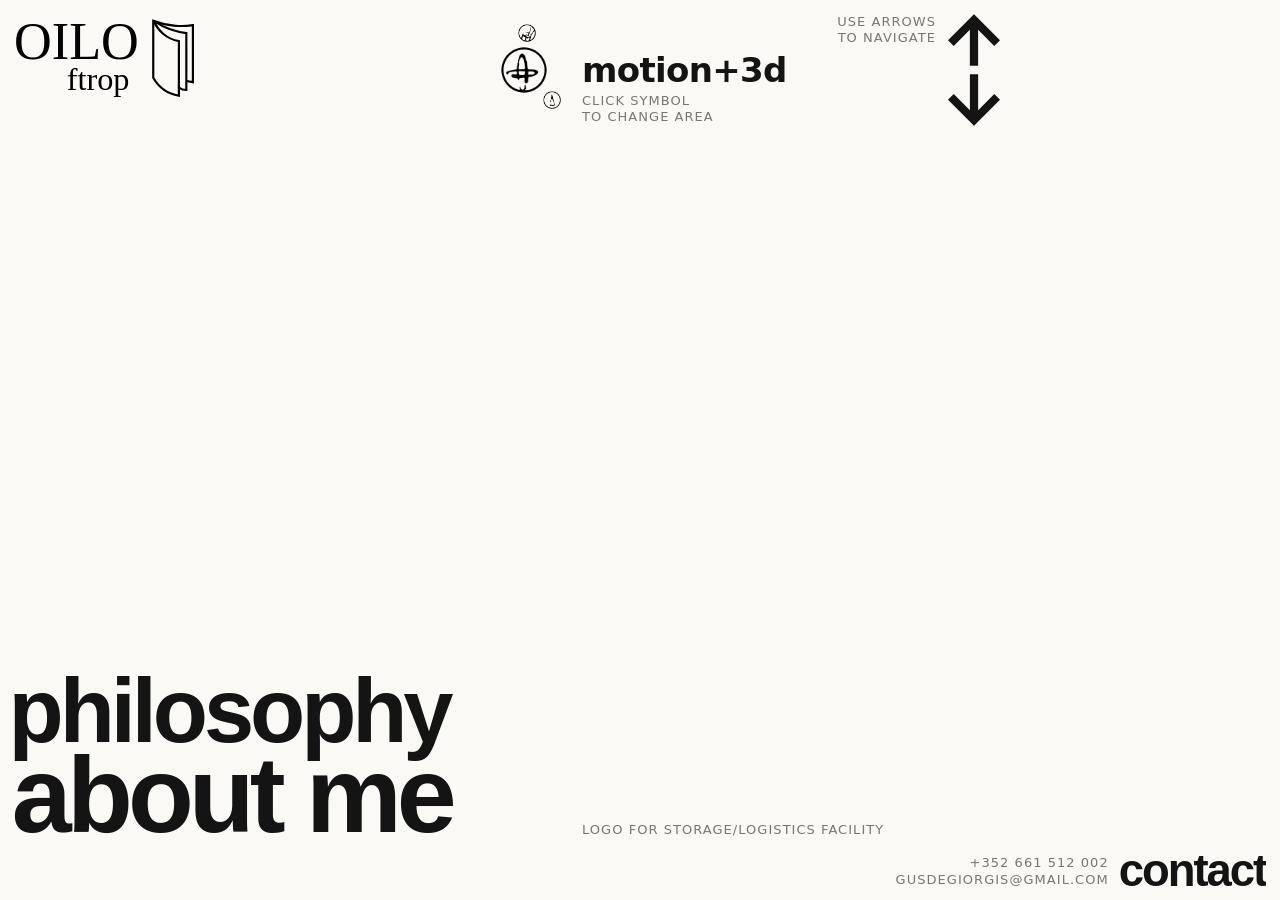
==== index.html @ 2a9d6b82 "Add files via upload" ====
<!DOCTYPE html>
<html lang="en">
<head>
<meta charset="UTF-8">
<meta name="viewport" content="width=device-width, initial-scale=1.0">
<title>Media Viewer — prototype</title>
<link rel="stylesheet" href="style.css?v=26">
</head>
<body>

<div class="page">
  <aside class="box box-side" data-box="1">
    <img class="site-logo" src="symbols/logo.svg" alt="nunu portfolio logo">
    <div class="reveal-stack" id="revealStack">

      <div class="reveal-item" tabindex="0">
        <h2 class="reveal-word"><span>philosophy</span></h2>
        <div class="reveal-panel">
          <div class="reveal-panel-inner">
            <!-- PHILOSOPHY TEXT: replace the paragraph below (add more <p>…</p> for extra paragraphs) -->
            <p>They say that the best design is often no design and it is certainly true that many iconic products arise from form following function: the circumstances in which and the problems for which they were made. Still, there is maybe still just enough wiggle-room for use to add a joke, a methaphor or some other small human touch that goes beyond the basic functionality of the design.</p>
          </div>
        </div>
      </div>

      <div class="reveal-item" tabindex="0">
        <h2 class="reveal-word"><span>about me</span></h2>
        <div class="reveal-panel">
          <div class="reveal-panel-inner">
            <!-- ABOUT ME TEXT: replace the paragraph below (add more <p>…</p> for extra paragraphs) -->
            <p>I'm a multidisciplinary design with a degree in Industrial Design but also a passion for graphics and visual language.</p>
          </div>
        </div>
      </div>

    </div>
  </aside>

  <main class="box box-main" data-box="2">
    <div class="carousel" id="carousel">
      <div class="stage-row">
        <div class="focus-col">
        <div class="mode-switch" id="modeSwitch">
          <div class="mode-circle" id="modeCircle">
            <button class="mode-sym" data-cat="products" aria-label="products"><img src="symbols/pro.png" alt=""></button>
            <button class="mode-sym" data-cat="motion-3d" aria-label="motion+3d"><img src="symbols/mot.png" alt=""></button>
            <button class="mode-sym" data-cat="graphics-illustrations" aria-label="graphics+illustrations"><img src="symbols/ill.png" alt=""></button>
          </div>
          <div class="mode-text">
            <p class="mode-current" id="modeCurrent" aria-live="polite">motion+3d</p>
            <p class="mode-hint">click symbol<br>to change area</p>
          </div>
            <div class="mode-nav">
              <p class="mode-nav-hint">use arrows<br>to navigate</p>
              <div class="mode-arrows">
                <button class="mode-arrow" data-dir="up" aria-label="previous"><svg viewBox="0 0 201.4 199.24" aria-hidden="true"><polygon points="201.403 100.531 100.872 0 100.622 0.25 100.531 0.159 0 100.69 22.08 122.77 84.659 60.191 84.659 199.239 116.611 199.239 116.611 60.239 179.153 122.781 201.403 100.531"/></svg></button>
                <button class="mode-arrow" data-dir="down" aria-label="next"><svg viewBox="0 0 201.4 199.24" aria-hidden="true"><polygon points="201.403 100.531 100.872 0 100.622 0.25 100.531 0.159 0 100.69 22.08 122.77 84.659 60.191 84.659 199.239 116.611 199.239 116.611 60.239 179.153 122.781 201.403 100.531"/></svg></button>
              </div>
            </div>
        </div>
          <div class="focus-stage" id="focusStage"></div>
          <p class="media-caption" id="mediaCaption" aria-live="polite"></p>
        </div>
        <div class="queue-stage" id="queueStage"></div>
      </div>
    </div>
  </main>

  <footer class="box box-bottom" data-box="4">
    <div class="contact-block">
      <div class="contact-info">
        <a class="contact-small" href="tel:+352661512002">+352 661 512 002</a>
        <a class="contact-small" href="mailto:gusdegiorgis@gmail.com">gusdegiorgis@gmail.com</a>
      </div>
      <a class="contact-link" id="contactLink" href="mailto:gusdegiorgis@gmail.com">contact</a>
    </div>
  </footer>
</div>

<script src="media.js?v=26"></script>
<script src="script.js?v=26"></script>
<script src="reveal.js?v=26"></script>
<script src="mode-switch.js?v=26"></script>
</body>
</html>
---- style.css ----
:root {
  --queue-w: 240px;
  --gap: 26px;
  --dur: 520ms;
  --ease: cubic-bezier(.65, 0, .35, 1);

  --bg: #faf9f6;
  --fg: #141414;
  --muted: #7a776f;
  --line: #ddd9cf;
  --fill: #efeee8;

  --placeholder: #3b4cca;
  --side-w: 440px; /* original 220px, border pushed right by that same amount */
  --bottom-h: 30px;
}

* { box-sizing: border-box; }

html, body {
  margin: 0;
  height: 100%;
  background: var(--bg);
  color: var(--fg);
  font-family: ui-sans-serif, system-ui, -apple-system, "Segoe UI", Helvetica, Arial, sans-serif;
}

/* --- page shell: 3 top, 1 side, 2 main, 4 bottom (see layout sketch) --- */

.page {
  min-height: 100vh;
  display: grid;
  grid-template-columns: var(--side-w) minmax(0, 1fr);
  grid-template-rows: 1fr var(--bottom-h);
  grid-template-areas:
    "side main"
    "bottom bottom";
  gap: 14px;
  padding: 14px;
}

.box-side   { grid-area: side; }
.box-main   { grid-area: main; }
.box-bottom { grid-area: bottom; }

.box {
  overflow: hidden; /* keeps a collapsed box's label from spilling out */
}
.box-side, .box-bottom {
  display: flex;
  align-items: center;
  justify-content: center;
}

.box-main {
  display: flex;
  align-items: stretch;   /* media container takes the full height */
  justify-content: flex-end; /* and sticks to the right side */
  min-width: 0;
  overflow: hidden;
}

.carousel {
  height: 100%;
  width: 100%;
}

/* --- stage row --- */

.stage-row {
  display: flex;
  align-items: stretch;
  gap: var(--gap);
  height: 100%;
}

.focus-stage {
  position: relative;
  height: 100%;
  width: 400px; /* overwritten by JS once media size is known */
  overflow: hidden;
  flex-shrink: 0;
  transition: width var(--dur) var(--ease);
}

.focus-stage .frame {
  position: absolute;
  top: 0;
  left: 0;
  width: 100%;
  height: 100%;
  transition: transform var(--dur) var(--ease);
}
.frame.enter-from-top { transform: translateY(-100%); }
.frame.exit-down { transform: translateY(100%); }
.frame.in-place { transform: translateY(0); }

.focus-stage .frame img,
.focus-stage .frame video:not(.loader) {
  display: block;
  width: 100%;
  height: 100%;
  object-fit: contain;
}

.queue-stage {
  position: relative;
  height: 100%;
  width: var(--queue-w);
  overflow: hidden;
  flex-shrink: 0;
}

.queue-track {
  position: absolute;
  top: 0;
  left: 0;
  width: 100%;
  display: flex;
  flex-direction: column;
  gap: calc(var(--gap) / 2);   /* half the gap between media and queue */
  transition: transform var(--dur) var(--ease);
}

.queue-item {
  width: 100%;
  flex-shrink: 0;
}
.queue-item img,
.queue-item video {
  display: block;
  width: 100%;
  height: auto;
}

.focus-empty,
.queue-empty {
  display: flex;
  align-items: center;
  justify-content: center;
  height: 100%;
  width: 100%;
  color: var(--muted);
  font-size: 13px;
  letter-spacing: .1em;
  text-transform: uppercase;
  text-align: center;
  padding: 12px;
}


/* --- box 1: reveal stack ---------------------------------------------
   Big words fill the box width and sit on the bottom edge. Hovering a
   word opens the paragraph *below* it; since the stack is anchored to
   the bottom, the open panel pushes that word (and every word above it)
   upward. */

:root {
  --reveal-dur: 560ms;
  --reveal-ease: cubic-bezier(.65, 0, .35, 1);
}

.box-side {
  border: none;              /* drop the placeholder outline for box 1 */
  display: block;
  color: var(--fg);
  font-family: inherit;
  font-size: 16px;
  position: relative;
  min-height: 0;
}

.reveal-stack {
  position: absolute;
  inset: 0;
  display: flex;
  flex-direction: column;
  justify-content: flex-end; /* everything hugs the bottom */
  overflow: hidden;
}

.reveal-item {
  outline: none;
  cursor: default;
}

.reveal-word {
  margin: 0;
  font-family: "Arial Black", "Segoe UI Black", "Helvetica Neue", Helvetica, Arial, sans-serif;
  font-weight: 900;
  letter-spacing: -0.045em;
  line-height: 0.86;
  white-space: nowrap;
  color: var(--fg);
  font-size: 80px;           /* replaced by reveal.js to fit the width */
}
.reveal-word span {
  display: inline-block;
  transition: color .25s ease;
}
.reveal-stack:has(.reveal-item:hover, .reveal-item:focus-visible)
  .reveal-item:not(:hover):not(:focus-visible) .reveal-word span {
  color: var(--muted);
}

/* 0fr -> 1fr animates the panel to its natural height, no magic numbers */
.reveal-panel {
  display: grid;
  grid-template-rows: 0fr;
  transition: grid-template-rows var(--reveal-dur) var(--reveal-ease);
}
.reveal-panel-inner {
  overflow: hidden;
  min-height: 0;
}
.reveal-panel p {
  margin: 0;
  padding: 14px 0 22px;     /* top padding is raised by reveal.js for words with descenders */
  font-size: 15px;
  line-height: 1.5;
  text-align: justify;       /* fills the full box width, like the titles */
  hyphens: auto;
  opacity: 0;
  transform: translateY(8px);
  transition: opacity .3s ease, transform var(--reveal-dur) var(--reveal-ease);
}

.reveal-item:hover .reveal-panel,
.reveal-item:focus-visible .reveal-panel {
  grid-template-rows: 1fr;
}
.reveal-item:hover .reveal-panel p,
.reveal-item:focus-visible .reveal-panel p {
  opacity: 1;
  transform: none;
  transition-delay: .12s, 0s;
}

@media (prefers-reduced-motion: reduce) {
  .reveal-panel, .reveal-panel p { transition: none; }
}

/* --- mode switch (above the focus media, left of the queue) ---------------------------------
   A circle holding the three category symbols. The active one sits big
   in the middle; the other two float small at random spots around it.
   mode-switch.js sets each symbol's left/top/size, CSS animates it. */

:root {
  --mode-size: 112px;        /* circle diameter */
  --mode-dur: 280ms;         /* each half of the swap */
  --mode-text-gap: 2px;      /* gap between circle and text */
  --media-indent: calc(var(--mode-size) + var(--mode-text-gap));
}

/* left column of box 2: switch on top, focus media below it.
   The queue sits next to this column at full height. */
.focus-col {
  display: flex;
  flex-direction: column;
  gap: 14px;
  height: 100%;
  min-height: 0;
  flex: 1 1 auto;            /* fills everything left of the queue - fixed */
  min-width: 0;
}
.focus-col .focus-stage {
  flex: 1 1 auto;
  align-self: flex-start;    /* width set by script.js */
  margin-left: var(--media-indent);  /* lines up with the "products" text */
  height: auto;
  min-height: 0;
}

.mode-switch {
  flex-shrink: 0;
  width: 100%;               /* full width of the column, never changes */
  position: relative;        /* anchors the arrows in the top-right */
  display: flex;
  align-items: center;
  gap: var(--mode-text-gap); /* text sits right up against the circle */
}

.mode-circle {
  position: relative;
  width: var(--mode-size);
  height: var(--mode-size);
  flex-shrink: 0;
  border-radius: 50%;
  background: var(--bg);
}

.mode-sym {
  position: absolute;
  left: 50%;
  top: 50%;
  width: 16%;
  aspect-ratio: 1;
  padding: 0;
  border: 0;
  background: none;
  border-radius: 50%;
  cursor: pointer;
  transform: translate(-50%, -50%);
  transition:
    left var(--mode-dur) var(--ease),
    top var(--mode-dur) var(--ease),
    width var(--mode-dur) var(--ease);
}
.mode-sym img {
  display: block;
  width: 100%;
  height: 100%;
  filter: brightness(0);     /* white PNGs -> black */
  transition: transform .2s ease;
  pointer-events: none;
}
.mode-sym:not(.is-active):hover img { transform: scale(1.25); }
.mode-sym.is-active { cursor: default; z-index: 1; }
.mode-sym:focus { outline: none; }

/* text column: label centred vertically in the box, hint hangs below it
   (absolutely placed, so it doesn't push the label off centre) */
.mode-text {
  align-self: center;
  position: relative;
  min-width: 0;
}
.mode-hint {
  position: absolute;
  top: 100%;
  left: 0;
  white-space: nowrap;
  margin: 6px 0 0;
  line-height: 1.25;
  font-size: 13px;
  letter-spacing: .08em;
  text-transform: uppercase;
  color: var(--muted);
}
.mode-current {
  margin: 0;
  font-size: 34px;
  font-weight: 800;
  letter-spacing: -0.02em;
  line-height: 1;
  white-space: nowrap;
}

/* arrows (top-right of the switch) */
.mode-nav {
  position: absolute;
  top: 0;
  right: 0;
  display: flex;
  align-items: flex-start;
  gap: 12px;
}
.mode-nav-hint {
  margin: 0;
  font-size: 13px;
  line-height: 1.25;
  text-align: right;
  letter-spacing: .08em;
  text-transform: uppercase;
  color: var(--muted);
}
.mode-arrows {
  display: grid;
  /* up on top, down below - together they fill the box height */
  grid-template-columns: calc((var(--mode-size) - 8px) / 2);
  grid-auto-rows: calc((var(--mode-size) - 8px) / 2);
  gap: 8px;
}
.mode-arrow {
  padding: 0;
  border: 0;
  background: none;
  cursor: pointer;
  color: var(--fg);
}
.mode-arrow svg {
  display: block;
  width: 100%;
  height: 100%;
  fill: currentColor;
}
.mode-arrow[data-dir="down"] svg { transform: rotate(180deg); }
.mode-arrow.flash { animation: arrow-flash .45s ease; }
@keyframes arrow-flash {
  0%   { color: var(--fg); }
  25%  { color: #fff; }
  100% { color: var(--fg); }
}
.mode-arrow:focus { outline: none; }

/* --- caption strip under the media (text comes from captions.txt) ---
   left-aligned, same type as the "use arrows" hint. */
.media-caption {
  flex-shrink: 0;
  margin: 0 0 0 var(--media-indent);  /* same left edge as the media */
  padding: 4px 0;
  min-height: calc(13px * 1.25 + 8px);  /* one line, even when empty */
  font-size: 13px;
  line-height: 1.25;
  letter-spacing: .08em;
  text-transform: uppercase;
  color: var(--muted);
  text-align: left;
  opacity: 0;
  transition: opacity .15s ease;
}
.media-caption.is-shown {
  opacity: 1;
  transition: opacity .5s ease;
}

/* --- loading animation while media loads --- */
.loader {
  position: absolute;
  left: 50%;
  top: 50%;
  width: 18%;
  max-width: 110px;
  min-width: 56px;
  aspect-ratio: 1;
  transform: translate(-50%, -50%);
  pointer-events: none;
  /* clips have a grey background: lift grey to white, then multiply so
     only the dark dots show over the media box */
  filter: contrast(1.4) brightness(1.5);
  mix-blend-mode: multiply;
  transition: opacity .25s ease;
}
.loader.is-done { opacity: 0; }
.focus-stage .frame .is-loading { opacity: 0; }
.focus-stage .frame img,
.focus-stage .frame video:not(.loader) { transition: opacity .25s ease; }


@media (prefers-reduced-motion: reduce) {
  .mode-sym { transition: none; }
}

/* --- logo (top-left of box 1) --- */
.site-logo {
  position: absolute;
  top: 0;
  left: 0;
  width: 180px;
  height: auto;
  z-index: 1;
}

/* --- box 4: contact, bottom-right --- */
.box-bottom {
  position: relative;
}
/* right side of box 4: phone (top) + email (bottom), then a big "contact"
   that fills the box height (sized by reveal.js) */
.contact-block {
  position: absolute;
  top: 0;
  right: 0;
  bottom: 0;
  display: flex;
  align-items: stretch;
  gap: 10px;
}
.contact-info {
  display: flex;
  flex-direction: column;
  justify-content: space-between;  /* phone hugs the top, email the bottom */
  align-items: flex-end;           /* both hug the right */
}
.contact-small {
  font-family: ui-sans-serif, system-ui, -apple-system, "Segoe UI", Helvetica, Arial, sans-serif;
  font-size: 13px;
  line-height: 1;
  letter-spacing: .08em;
  text-transform: uppercase;
  color: var(--muted);
  text-decoration: none;
}
.contact-small:hover { color: var(--fg); }
.contact-link {
  position: relative;
  align-self: flex-end;
  font-family: "Arial Black", "Segoe UI Black", "Helvetica Neue", Helvetica, Arial, sans-serif;
  font-weight: 900;
  letter-spacing: -0.045em;
  line-height: 1;
  font-size: 40px;                 /* replaced by reveal.js to fill the height */
  color: var(--fg);
  text-decoration: none;
  white-space: nowrap;
}
.contact-link:hover { color: var(--muted); }
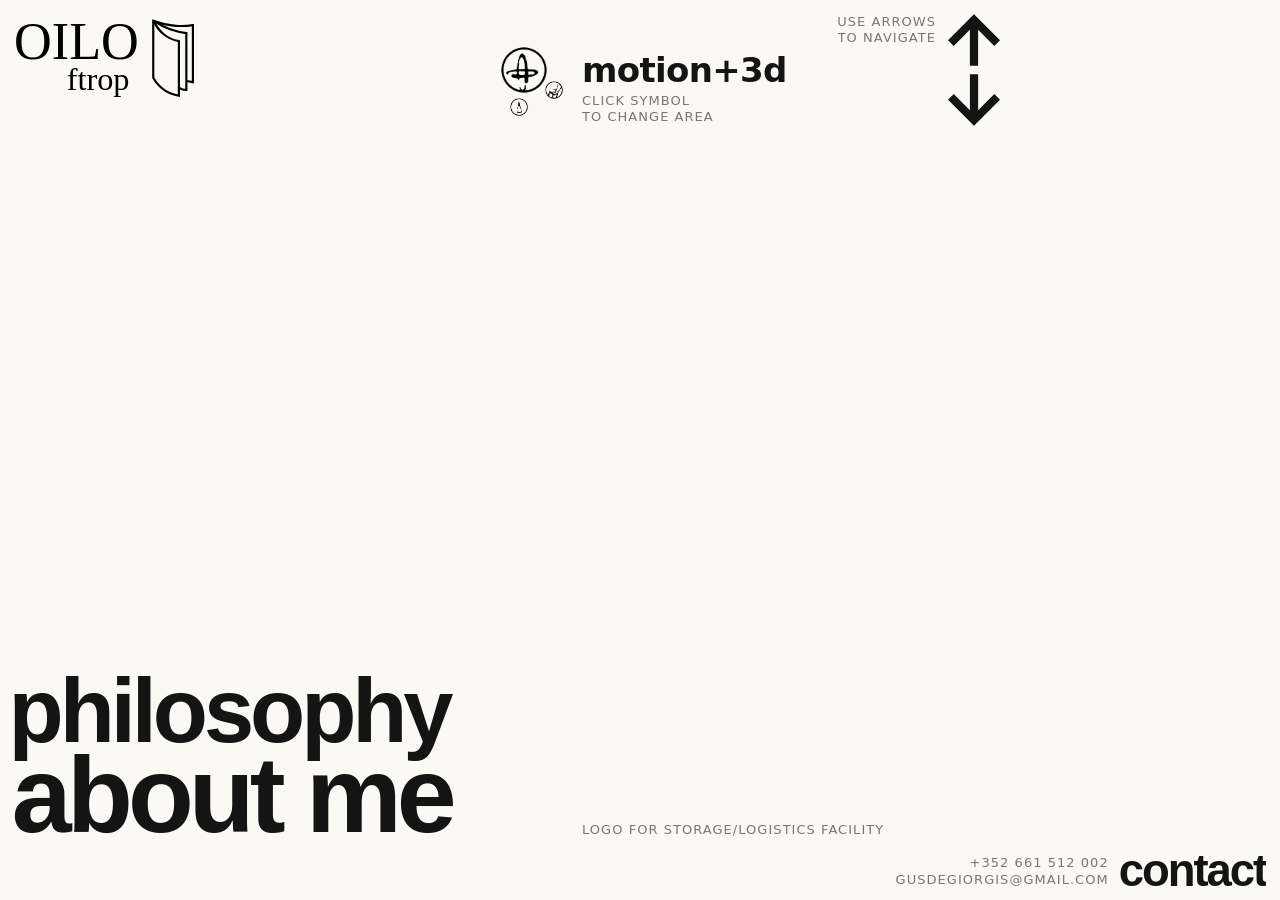
==== commit 74215743: "Add files via upload" ====
--- a/index.html
+++ b/index.html
@@ -4,7 +4,7 @@
 <meta charset="UTF-8">
 <meta name="viewport" content="width=device-width, initial-scale=1.0">
 <title>Media Viewer — prototype</title>
-<link rel="stylesheet" href="style.css?v=26">
+<link rel="stylesheet" href="style.css?v=27">
 </head>
 <body>
 
--- a/style.css
+++ b/style.css
@@ -432,6 +432,10 @@
   transition: opacity .25s ease;
 }
 .loader.is-done { opacity: 0; }
+/* each .frame has a transform, which isolates its blending: without a
+   backdrop, multiply has nothing to darken and the clip shows white.
+   Giving the frame the page colour makes the white come out beige. */
+.focus-stage .frame { background: var(--bg); }
 .focus-stage .frame .is-loading { opacity: 0; }
 .focus-stage .frame img,
 .focus-stage .frame video:not(.loader) { transition: opacity .25s ease; }
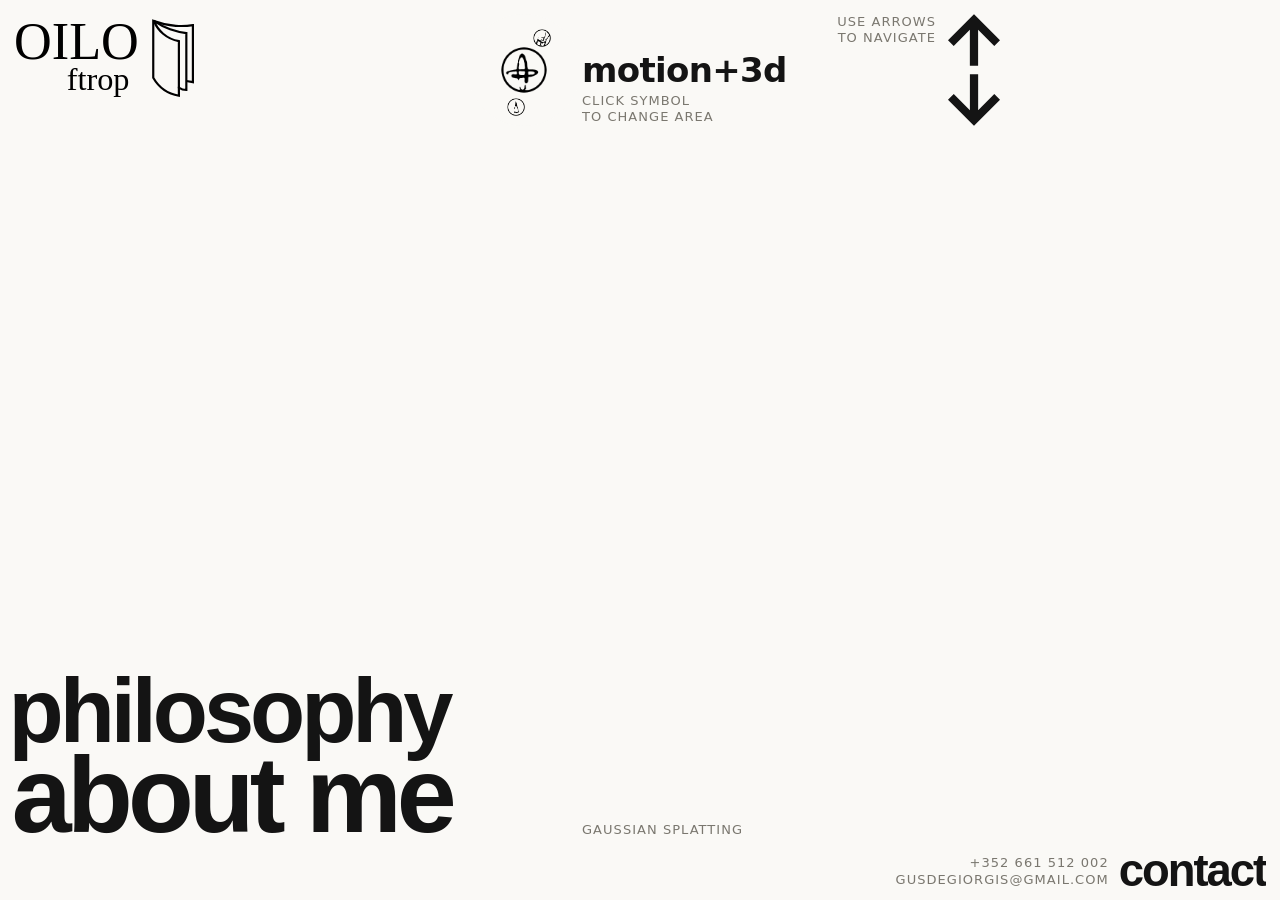
==== commit ad9108fe: "dot" ====
--- a/index.html
+++ b/index.html
@@ -3,7 +3,9 @@
 <head>
 <meta charset="UTF-8">
 <meta name="viewport" content="width=device-width, initial-scale=1.0">
-<title>Media Viewer — prototype</title>
+<title>website!</title>
+<link rel="icon" href="symbols/favicon.svg" type="image/svg+xml">
+<link rel="icon" href="symbols/favicon.png" type="image/png">
 <link rel="stylesheet" href="style.css?v=27">
 </head>
 <body>
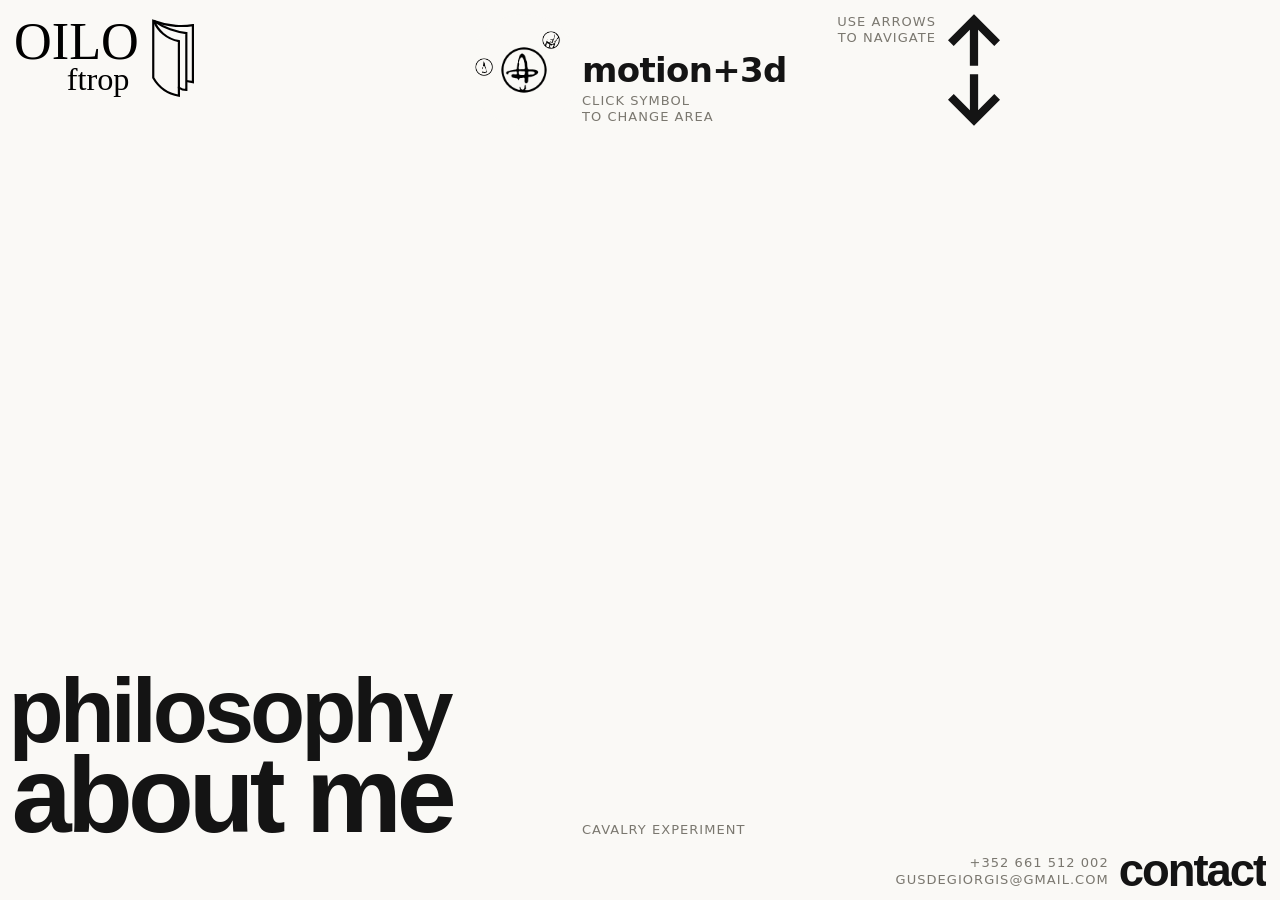
==== commit 1886f8f5: "Update index.html" ====
--- a/index.html
+++ b/index.html
@@ -30,7 +30,7 @@
         <div class="reveal-panel">
           <div class="reveal-panel-inner">
             <!-- ABOUT ME TEXT: replace the paragraph below (add more <p>…</p> for extra paragraphs) -->
-            <p>I'm a multidisciplinary design with a degree in Industrial Design but also a passion for graphics and visual language.</p>
+            <p>I'm a multidisciplinary designer with a degree in Industrial Design but also a passion for graphics and visual language.</p>
           </div>
         </div>
       </div>
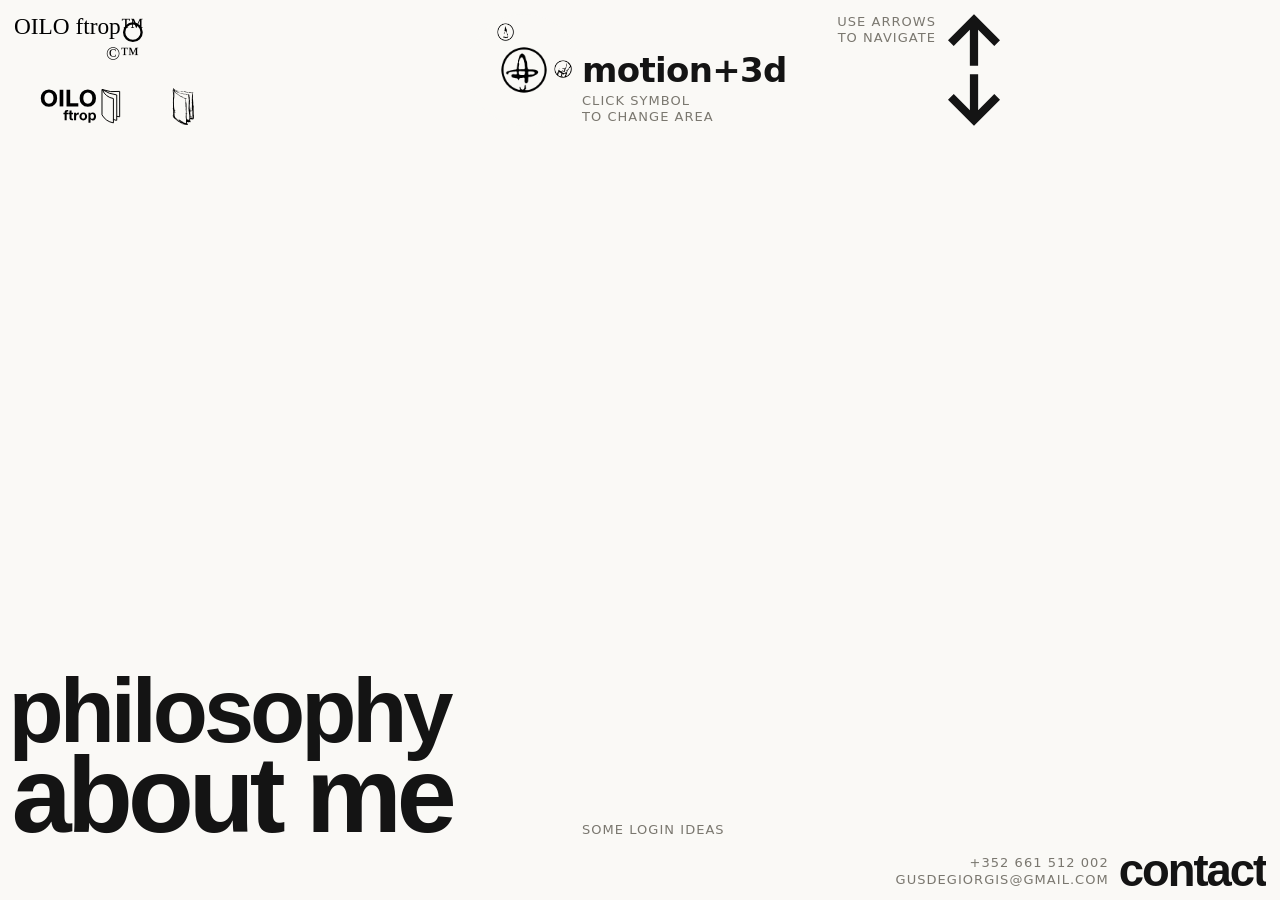
==== commit 1978333b: "fix" ====
--- a/index.html
+++ b/index.html
@@ -6,7 +6,19 @@
 <title>website!</title>
 <link rel="icon" href="symbols/favicon.svg" type="image/svg+xml">
 <link rel="icon" href="symbols/favicon.png" type="image/png">
-<link rel="stylesheet" href="style.css?v=27">
+<script>
+/* scale the whole layout up on screens bigger than the 1920x960 it was designed on */
+(function () {
+  var root = document.documentElement;
+  function setScale() {
+    var s = Math.max(1, Math.min(window.innerWidth / 1920, window.innerHeight / 960));
+    root.style.setProperty("--s", s);
+  }
+  setScale();
+  window.addEventListener("resize", setScale);
+})();
+</script>
+<link rel="stylesheet" href="style.css?v=28">
 </head>
 <body>
 
--- a/style.css
+++ b/style.css
@@ -1,6 +1,15 @@
 :root {
-  --queue-w: 240px;
-  --gap: 26px;
+  /* --s = how much bigger than the reference screen (1920x960) the window is.
+     Set by the little script in index.html; 1 on laptop-sized screens, ~2 on a 4K
+     monitor. Every size below is written in --u, so the whole layout scales up
+     together and looks the same as on the laptop, just bigger. */
+  --s: 1;
+  --u: calc(1px * var(--s));
+}
+
+:root {
+  --queue-w: calc(240 * var(--u));
+  --gap: calc(26 * var(--u));
   --dur: 520ms;
   --ease: cubic-bezier(.65, 0, .35, 1);
 
@@ -11,8 +20,8 @@
   --fill: #efeee8;
 
   --placeholder: #3b4cca;
-  --side-w: 440px; /* original 220px, border pushed right by that same amount */
-  --bottom-h: 30px;
+  --side-w: calc(440 * var(--u)); /* original calc(220 * var(--u)), border pushed right by that same amount */
+  --bottom-h: calc(30 * var(--u));
 }
 
 * { box-sizing: border-box; }
@@ -35,8 +44,8 @@
   grid-template-areas:
     "side main"
     "bottom bottom";
-  gap: 14px;
-  padding: 14px;
+  gap: calc(14 * var(--u));
+  padding: calc(14 * var(--u));
 }
 
 .box-side   { grid-area: side; }
@@ -77,7 +86,7 @@
 .focus-stage {
   position: relative;
   height: 100%;
-  width: 400px; /* overwritten by JS once media size is known */
+  width: calc(400 * var(--u)); /* overwritten by JS once media size is known */
   overflow: hidden;
   flex-shrink: 0;
   transition: width var(--dur) var(--ease);
@@ -141,11 +150,11 @@
   height: 100%;
   width: 100%;
   color: var(--muted);
-  font-size: 13px;
+  font-size: calc(13 * var(--u));
   letter-spacing: .1em;
   text-transform: uppercase;
   text-align: center;
-  padding: 12px;
+  padding: calc(12 * var(--u));
 }
 
 
@@ -165,7 +174,7 @@
   display: block;
   color: var(--fg);
   font-family: inherit;
-  font-size: 16px;
+  font-size: calc(16 * var(--u));
   position: relative;
   min-height: 0;
 }
@@ -192,7 +201,7 @@
   line-height: 0.86;
   white-space: nowrap;
   color: var(--fg);
-  font-size: 80px;           /* replaced by reveal.js to fit the width */
+  font-size: calc(80 * var(--u));           /* replaced by reveal.js to fit the width */
 }
 .reveal-word span {
   display: inline-block;
@@ -215,13 +224,13 @@
 }
 .reveal-panel p {
   margin: 0;
-  padding: 14px 0 22px;     /* top padding is raised by reveal.js for words with descenders */
-  font-size: 15px;
+  padding: calc(14 * var(--u)) 0 calc(22 * var(--u));     /* top padding is raised by reveal.js for words with descenders */
+  font-size: calc(15 * var(--u));
   line-height: 1.5;
   text-align: justify;       /* fills the full box width, like the titles */
   hyphens: auto;
   opacity: 0;
-  transform: translateY(8px);
+  transform: translateY(calc(8 * var(--u)));
   transition: opacity .3s ease, transform var(--reveal-dur) var(--reveal-ease);
 }
 
@@ -246,9 +255,9 @@
    mode-switch.js sets each symbol's left/top/size, CSS animates it. */
 
 :root {
-  --mode-size: 112px;        /* circle diameter */
+  --mode-size: calc(112 * var(--u));        /* circle diameter */
   --mode-dur: 280ms;         /* each half of the swap */
-  --mode-text-gap: 2px;      /* gap between circle and text */
+  --mode-text-gap: calc(2 * var(--u));      /* gap between circle and text */
   --media-indent: calc(var(--mode-size) + var(--mode-text-gap));
 }
 
@@ -257,7 +266,7 @@
 .focus-col {
   display: flex;
   flex-direction: column;
-  gap: 14px;
+  gap: calc(14 * var(--u));
   height: 100%;
   min-height: 0;
   flex: 1 1 auto;            /* fills everything left of the queue - fixed */
@@ -330,16 +339,16 @@
   top: 100%;
   left: 0;
   white-space: nowrap;
-  margin: 6px 0 0;
+  margin: calc(6 * var(--u)) 0 0;
   line-height: 1.25;
-  font-size: 13px;
+  font-size: calc(13 * var(--u));
   letter-spacing: .08em;
   text-transform: uppercase;
   color: var(--muted);
 }
 .mode-current {
   margin: 0;
-  font-size: 34px;
+  font-size: calc(34 * var(--u));
   font-weight: 800;
   letter-spacing: -0.02em;
   line-height: 1;
@@ -353,11 +362,11 @@
   right: 0;
   display: flex;
   align-items: flex-start;
-  gap: 12px;
+  gap: calc(12 * var(--u));
 }
 .mode-nav-hint {
   margin: 0;
-  font-size: 13px;
+  font-size: calc(13 * var(--u));
   line-height: 1.25;
   text-align: right;
   letter-spacing: .08em;
@@ -367,9 +376,9 @@
 .mode-arrows {
   display: grid;
   /* up on top, down below - together they fill the box height */
-  grid-template-columns: calc((var(--mode-size) - 8px) / 2);
-  grid-auto-rows: calc((var(--mode-size) - 8px) / 2);
-  gap: 8px;
+  grid-template-columns: calc((var(--mode-size) - calc(8 * var(--u))) / 2);
+  grid-auto-rows: calc((var(--mode-size) - calc(8 * var(--u))) / 2);
+  gap: calc(8 * var(--u));
 }
 .mode-arrow {
   padding: 0;
@@ -398,9 +407,9 @@
 .media-caption {
   flex-shrink: 0;
   margin: 0 0 0 var(--media-indent);  /* same left edge as the media */
-  padding: 4px 0;
-  min-height: calc(13px * 1.25 + 8px);  /* one line, even when empty */
-  font-size: 13px;
+  padding: calc(4 * var(--u)) 0;
+  min-height: calc(calc(13 * var(--u)) * 1.25 + calc(8 * var(--u)));  /* one line, even when empty */
+  font-size: calc(13 * var(--u));
   line-height: 1.25;
   letter-spacing: .08em;
   text-transform: uppercase;
@@ -420,8 +429,8 @@
   left: 50%;
   top: 50%;
   width: 18%;
-  max-width: 110px;
-  min-width: 56px;
+  max-width: calc(110 * var(--u));
+  min-width: calc(56 * var(--u));
   aspect-ratio: 1;
   transform: translate(-50%, -50%);
   pointer-events: none;
@@ -450,7 +459,7 @@
   position: absolute;
   top: 0;
   left: 0;
-  width: 180px;
+  width: calc(180 * var(--u));
   height: auto;
   z-index: 1;
 }
@@ -468,7 +477,7 @@
   bottom: 0;
   display: flex;
   align-items: stretch;
-  gap: 10px;
+  gap: calc(10 * var(--u));
 }
 .contact-info {
   display: flex;
@@ -478,7 +487,7 @@
 }
 .contact-small {
   font-family: ui-sans-serif, system-ui, -apple-system, "Segoe UI", Helvetica, Arial, sans-serif;
-  font-size: 13px;
+  font-size: calc(13 * var(--u));
   line-height: 1;
   letter-spacing: .08em;
   text-transform: uppercase;
@@ -493,7 +502,7 @@
   font-weight: 900;
   letter-spacing: -0.045em;
   line-height: 1;
-  font-size: 40px;                 /* replaced by reveal.js to fill the height */
+  font-size: calc(40 * var(--u));                 /* replaced by reveal.js to fill the height */
   color: var(--fg);
   text-decoration: none;
   white-space: nowrap;
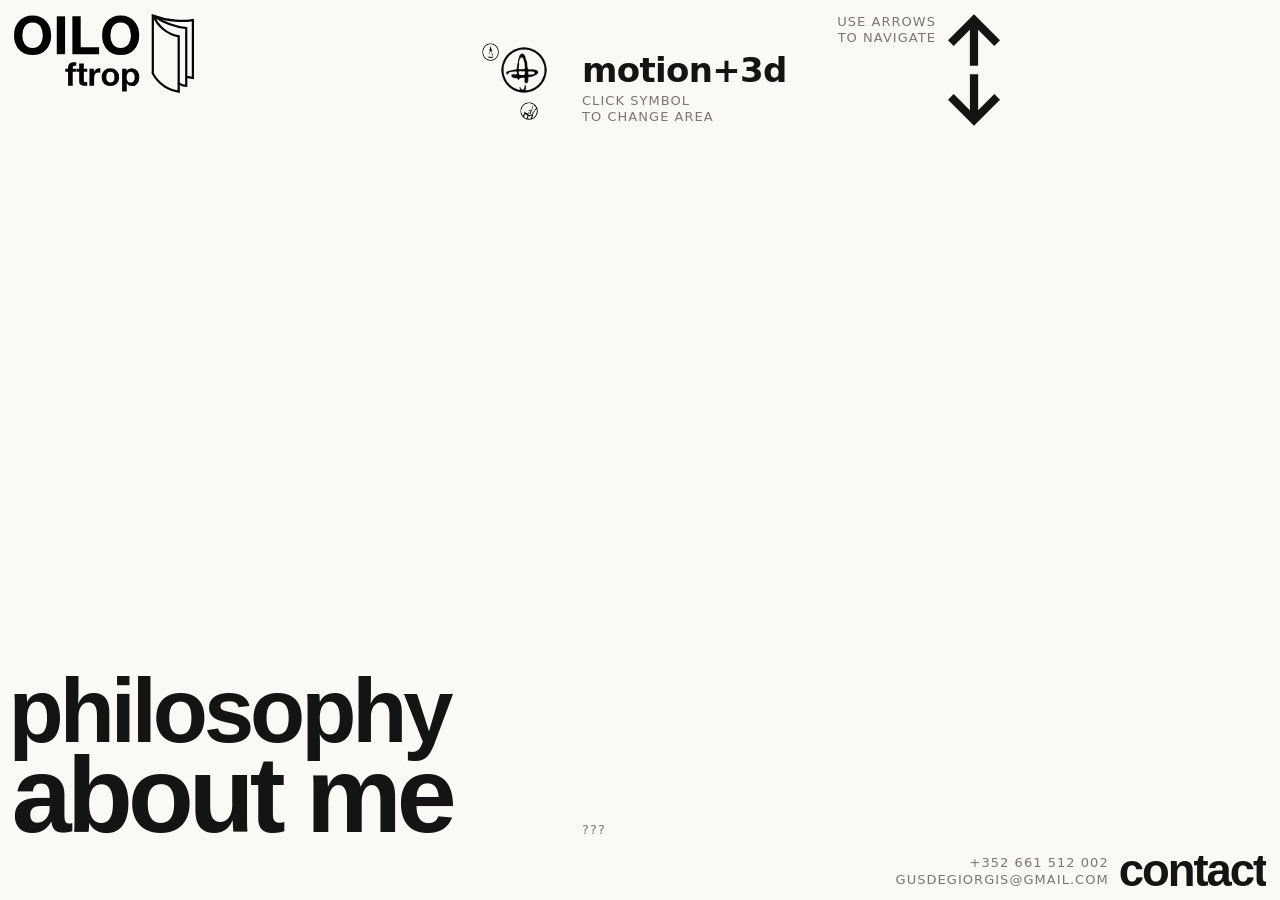
==== commit edfd9c75: "pushh" ====
--- a/index.html
+++ b/index.html
@@ -24,7 +24,7 @@
 
 <div class="page">
   <aside class="box box-side" data-box="1">
-    <img class="site-logo" src="symbols/logo.svg" alt="nunu portfolio logo">
+    <img class="site-logo" src="symbols/logo.svg?v=2" alt="nunu portfolio logo">
     <div class="reveal-stack" id="revealStack">
 
       <div class="reveal-item" tabindex="0">
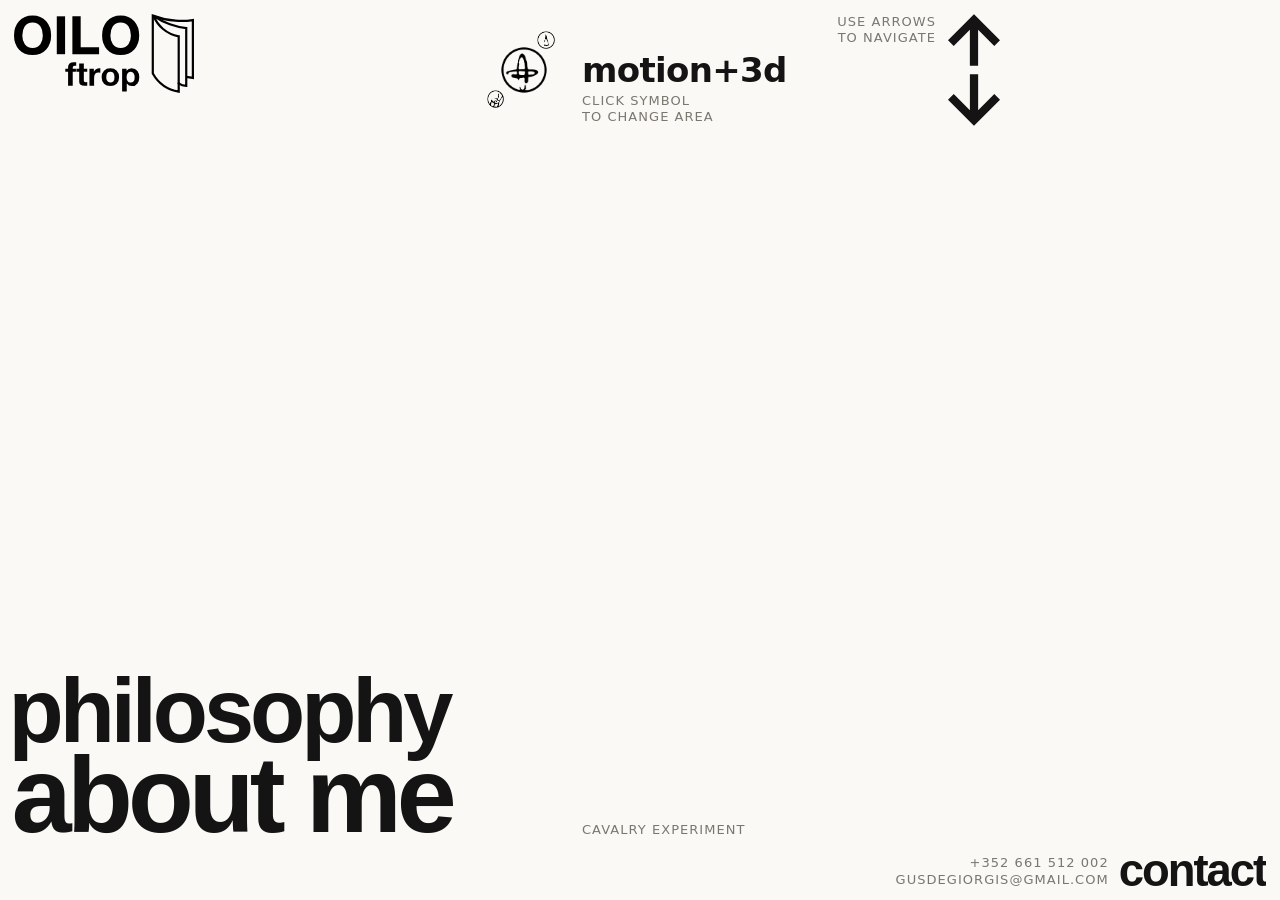
==== commit e2bfe877: "pagess" ====
--- a/index.html
+++ b/index.html
@@ -94,6 +94,6 @@
 <script src="media.js?v=26"></script>
 <script src="script.js?v=26"></script>
 <script src="reveal.js?v=26"></script>
-<script src="mode-switch.js?v=26"></script>
+<script src="mode-switch.js?v=27"></script>
 </body>
 </html>
